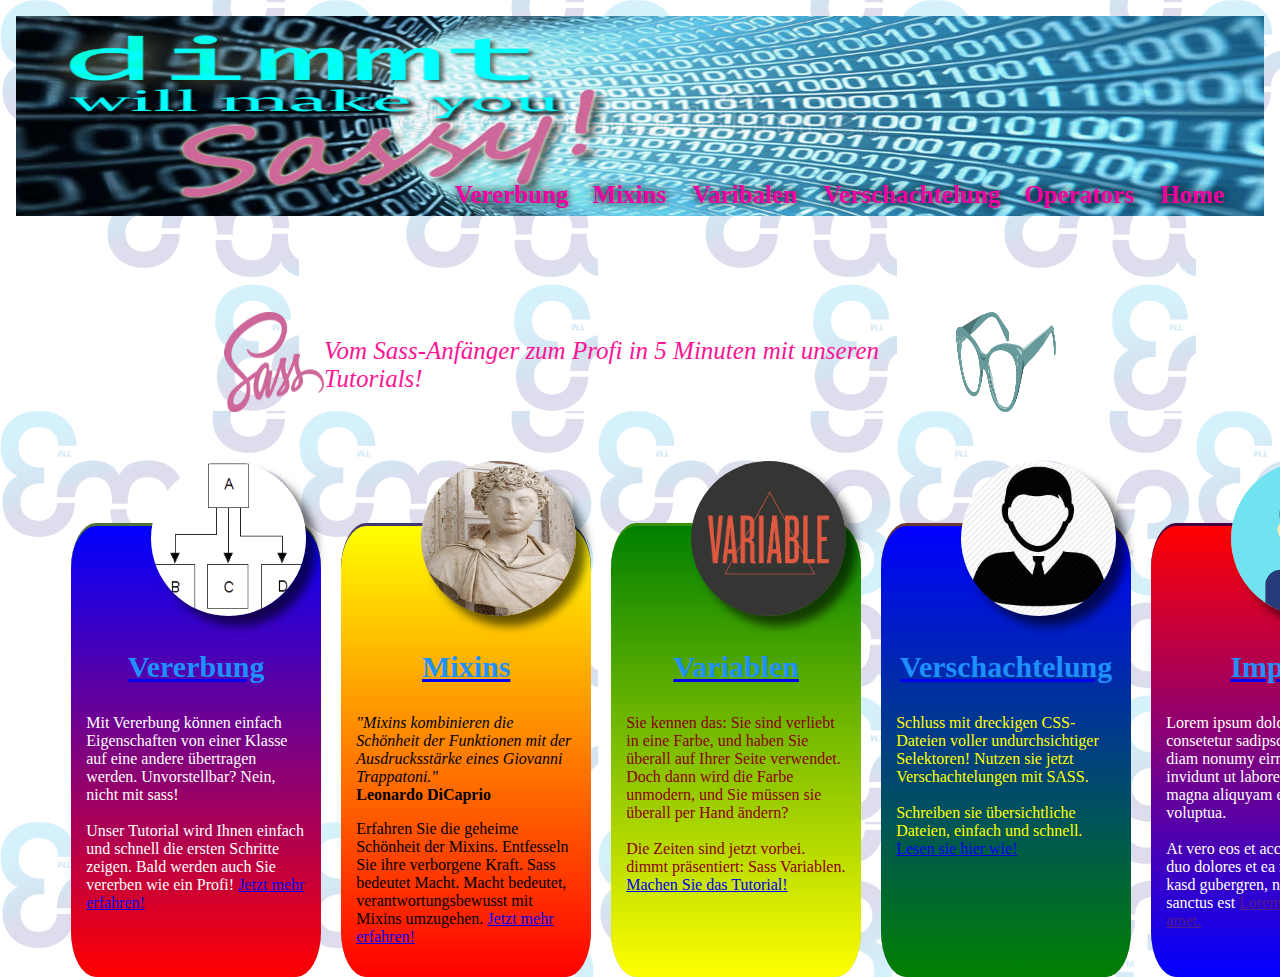
==== index.html @ 59a71060 "fixed dimmt to index.html and changed headers" ====
<!DOCTYPE html>
<html>
<head>
    <meta charset="utf-8">
    <title>dimmt-Hauptseite</title>
    <link href="css/main.css" rel="stylesheet" type="text/css">
    <link href="css/dimmt.css" rel="stylesheet" type="text/css">
    <!-- styles moved to dimmt.css (local styles) and main.css (navigation) -->
</head>
<body background="w3s.png">

<embed class="headerFrame" src="header.html" >

<div class="FotosUndText">

    <div class="imageLeft">
        <img src="img/logo_sass.png" width="100" height="100">
    </div>
    <div class="text">
        <p> Vom Sass-Anfänger zum Profi in 5 Minuten mit unseren Tutorials! </p>
    </div>
    <div class="imageRight">
        <img src="img/glasses_sass.png" width="100" height="100">
    </div>

</div>

<br>
<br><br><br><br>
<div class="container">

    <div class="Vererbung">
        <!-- use own image here -->
        <img class="authorImage" src="img/vererbung.png" alt="headImage" height="200" width="auto"/>
        <a href="subpage_Vererbung.html">
            <h3>Vererbung</h3>
        </a>
        Mit Vererbung können einfach Eigenschaften von einer Klasse auf eine andere übertragen werden. Unvorstellbar? Nein, nicht mit sass!
        <br>
        <br>
        Unser Tutorial wird Ihnen einfach und schnell die ersten Schritte zeigen. Bald werden auch Sie vererben wie ein Profi!
        
        <a href ="subpage_Vererbung.html"> Jetzt mehr erfahren!</a>
    </div>
    
    <div class="Mixins">
        <img class="authorImage" src="img/author5.jpg" alt="headImage" height="200" width="auto"/>
        <!-- </div> -->
        <a href="subpage_5.html">
            <h3>Mixins</h3>
        </a>    
        <p>
        <em>"Mixins kombinieren die Schönheit der Funktionen mit der Ausdrucksstärke eines Giovanni Trappatoni."</em><br>
        <b>Leonardo DiCaprio</b>
    </p>
    <p>
        Erfahren Sie die geheime Schönheit der Mixins. Entfesseln Sie ihre verborgene Kraft. Sass bedeutet Macht. Macht bedeutet, verantwortungsbewusst mit Mixins umzugehen. <a href="subpage_5.html">Jetzt mehr erfahren!</a>
    </p>
    
    </div>
    
    <div class="Varibalen">
        <!-- use own image here -->
        <img class="authorImage" src="img/variable.png" alt="headImage" height="200" width="auto"/>
        <a href="subpage_2.html">
            <h3>Variablen</h3>
        </a>    
        Sie kennen das: Sie sind verliebt in eine Farbe, und haben Sie überall auf Ihrer Seite verwendet. Doch dann wird die Farbe unmodern, und Sie müssen sie überall per Hand ändern?
        <br><br>
        Die Zeiten sind jetzt vorbei. dimmt präsentiert: Sass Variablen. <a href="subpage_2.html">Machen Sie das Tutorial!</a>    
    </div>

    <div class="Verschachtlung">
        <!-- use own image here -->
        <img class="authorImage" src="img/author3.jpg" alt="headImage" height="200" width="auto"/>
        <a href="nesting.html">
            <h3>Verschachtelung</h3>
        </a>    
            Schluss mit dreckigen CSS-Dateien voller undurchsichtiger Selektoren! Nutzen sie jetzt Verschachtelungen mit SASS.
            <br><br>
            Schreiben sie übersichtliche Dateien, einfach und schnell. <a href="nesting.html">Lesen sie hier wie!</a>
    </div>

    <div class="Import">
        <!-- use own image here -->
        <img class="authorImage" src="img/author4.png" alt="headImage" height="200" width="auto"/>
        <a href=".html">
            <h3>Import</h3>
        </a>    
        Lorem ipsum dolor sit amet, consetetur sadipscing elitr, sed diam nonumy eirmod tempor invidunt ut labore et dolore magna aliquyam erat, sed diam voluptua. 
        <br><br>
        At vero eos et accusam et justo duo dolores et ea rebum. Stet clita kasd gubergren, no sea takimata sanctus est <a href="">Lorem ipsum dolor sit amet.</a>

    </div>

</div>


</body>
</html>
---- css/main.css ----
body {  
        background-image: url(../img/w3s.png); 
} 

 .head a {
       
        color: rgb(201, 10, 240);
        font-size: 25px;
        font-style: italic;
    }
.head a:hover {
          color: black;
    }

 .head{
         border-bottom: 1px double rgba(12, 226, 30, 0.247);
    }

 .head nav{
        display: flex;
        justify-content: flex-end;
    }

.FotosUndText {
        display: grid;
        grid-template-columns: 1fr 2fr 1fr;
    }

.imageLeft{
    display: flex;
    justify-content: flex-end;
}

.imageRight{
    display: flex;
    justify-content: flex-start;
}

.text p{
    display: flex;
    justify-content: center;
    font-size: 25px;
    font-style: italic;
    color: deeppink;
}

.bg-image {
    background-image: url("placeholderHead.jpg");
    filter: blur(2px);
    height: 200px;
    background-position: center;
     background-repeat: no-repeat;
    background-size: cover;
}

.container div {
            border-radius: 10%;
            border-top-style:inset;
            background-color: #9ea5a2;
             }
.container{
            margin: 0 auto;
            display: grid;
            width: 90%;
            height: 400px;
            grid-template-columns: repeat(5,1fr);
            grid-gap:20px;

  }
.Vererbung{
          border-top-color: rgb(135, 197, 99);
        }

.Mixins{
            border-top-color: rgb(114, 99, 197);
        }

.Varibalen{
        border-top-color: rgb(90, 228, 10);
    }

.Verschachtlung{
        border-top-color: rgb(197, 99, 99);
    }

.Import{
        border-top-color: rgb(153, 5, 153);
    }

.headerFrame {
    width: 100%;
    height: 300px;
    /* margin-bottom: -100px; */
}
---- css/dimmt.css ----
.FotosUndText {
    display: grid;
    grid-template-columns: 1fr 2fr 1fr;
}
.imageLeft{
    display: flex;
    justify-content: flex-end;
}

.imageRight{
    display: flex;
    justify-content: flex-start;
}

.text p{
    display: flex;
    justify-content: center;
    font-size: 25px;
    font-style: italic;
    color: deeppink;
}


.bg-image {
    background-image: url("computing.jpg");
    filter: blur(2px);
    height: 200px;
    background-position: center;
    background-repeat: no-repeat;
    background-size: cover;
}

.container div {
    border-radius: 10%;
    border-top-style:inset;
    background-color: #9ea5a2;
    padding: 15px;
}

.container {
    margin: 0 auto;
    display: grid;
    width: 90%;
    height: 400px;
    grid-template-columns: repeat(5,1fr);
    grid-gap:20px;
    margin-top: 15px;
}

.container h3{
    font-size: 30px;
    color: dodgerblue;
    text-align: center;
}

.Vererbung{
    background-image: linear-gradient(blue, red);
    border-top-color: rgb(135, 197, 99);
    color: white;
}

.Mixins {
    background-image: linear-gradient(yellow, red);
    border-top-color: rgb(114, 99, 197);
}

.Varibalen {
    background-image: linear-gradient(green, yellow);
    border-top-color: rgb(90, 228, 10);
    color: darkred;
}

.Verschachtlung {
    background-image: linear-gradient(blue, green);
    border-top-color: rgb(197, 99, 99);
    color: yellow;
}

.Import {
    background-image: linear-gradient(red, blue);
    border-top-color: rgb(153, 5, 153);
    color: white;
}

.centered {
    position: absolute;
    top: 15%;
    left: 50%;
    transform: translate(-50%, -50%)
}
.centered h1{
    font-size: 100px;
    color:  rgb(245, 169, 6);
    font-style: italic;
    text-shadow: 3px 2px red;
}

.container .authorImage {
    border-radius: 50%;
    height: 155px;
    width: 155px;
    box-shadow: 10px 10px 10px rgba(0, 0, 0, 0.6);
    margin-top: -80px;
    margin-left: 65px;
    margin-right: auto;
    align-self: center;
    text-align: center;
}

.authorImage:hover{
    box-shadow: 0px 0px 20px rgba(80, 0, 0, 0.9);
}
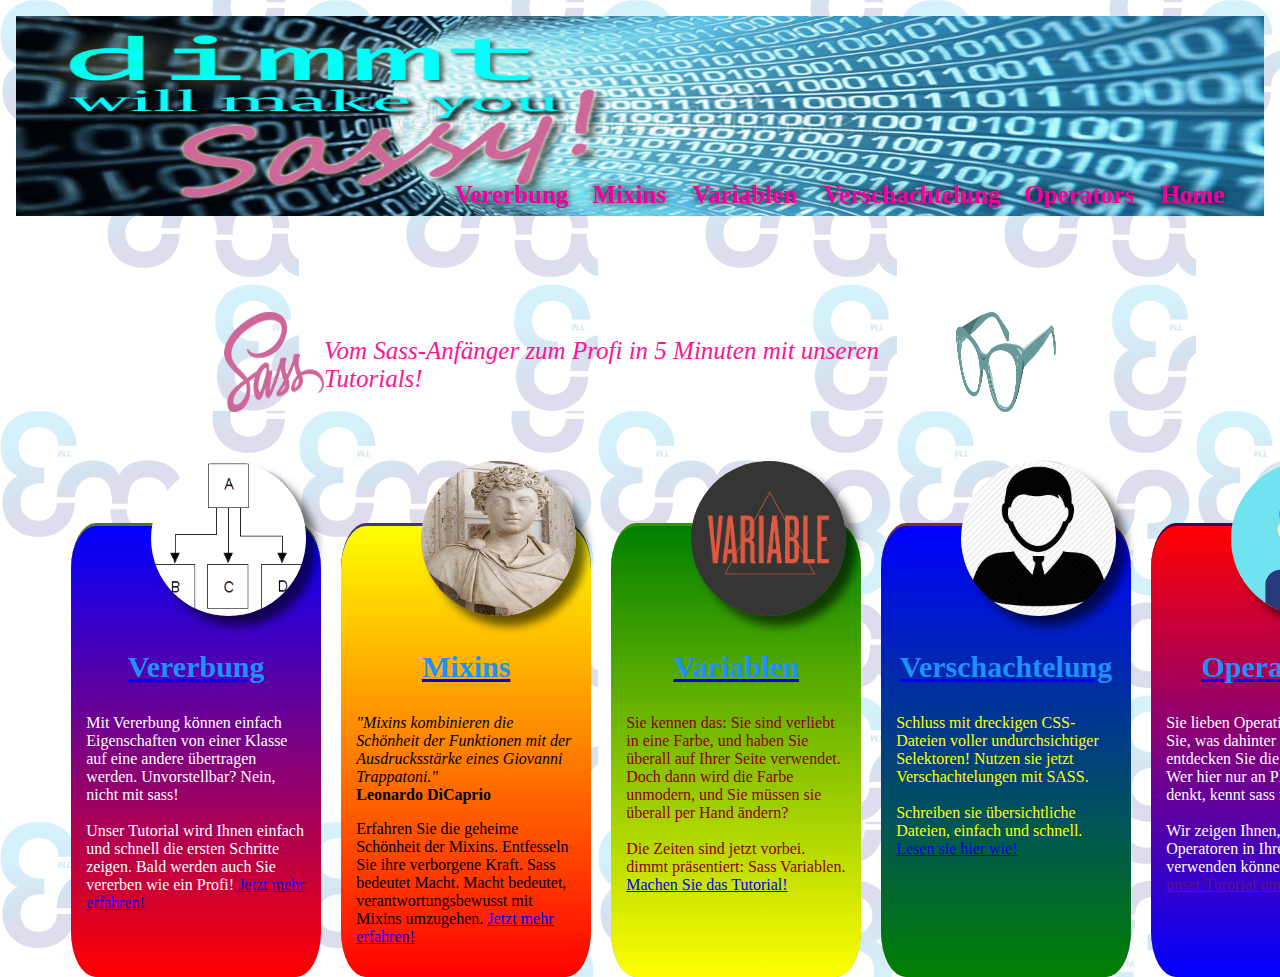
==== commit 52277bdd: "renamed dimmt.css, added operators teaser" ====
--- a/index.html
+++ b/index.html
@@ -4,7 +4,7 @@
     <meta charset="utf-8">
     <title>dimmt-Hauptseite</title>
     <link href="css/main.css" rel="stylesheet" type="text/css">
-    <link href="css/dimmt.css" rel="stylesheet" type="text/css">
+    <link href="css/index.css" rel="stylesheet" type="text/css">
     <!-- styles moved to dimmt.css (local styles) and main.css (navigation) -->
 </head>
 <body background="w3s.png">
@@ -85,11 +85,11 @@
         <!-- use own image here -->
         <img class="authorImage" src="img/author4.png" alt="headImage" height="200" width="auto"/>
         <a href=".html">
-            <h3>Import</h3>
-        </a>    
-        Lorem ipsum dolor sit amet, consetetur sadipscing elitr, sed diam nonumy eirmod tempor invidunt ut labore et dolore magna aliquyam erat, sed diam voluptua. 
+            <h3>Operatoren</h3>
+        </a> 
+        Sie lieben Operationen? Lernen Sie, was dahinter stecktm und entdecken Sie die Operatoren! Wer hier nur an Plus und Minus denkt, kennt sass nicht.
         <br><br>
-        At vero eos et accusam et justo duo dolores et ea rebum. Stet clita kasd gubergren, no sea takimata sanctus est <a href="">Lorem ipsum dolor sit amet.</a>
+        Wir zeigen Ihnen, wie Sie Operatoren in Ihren Projekten verwenden können. <a href="">Machen Sie unser Turorial umsonst!</a>
 
     </div>
 
--- a/css/index.css
+++ b/css/index.css
@@ -0,0 +1,112 @@
+.FotosUndText {
+    display: grid;
+    grid-template-columns: 1fr 2fr 1fr;
+}
+.imageLeft{
+    display: flex;
+    justify-content: flex-end;
+}
+
+.imageRight{
+    display: flex;
+    justify-content: flex-start;
+}
+
+.text p{
+    display: flex;
+    justify-content: center;
+    font-size: 25px;
+    font-style: italic;
+    color: deeppink;
+}
+
+
+.bg-image {
+    background-image: url("computing.jpg");
+    filter: blur(2px);
+    height: 200px;
+    background-position: center;
+    background-repeat: no-repeat;
+    background-size: cover;
+}
+
+.container div {
+    border-radius: 10%;
+    border-top-style:inset;
+    background-color: #9ea5a2;
+    padding: 15px;
+}
+
+.container {
+    margin: 0 auto;
+    display: grid;
+    width: 90%;
+    height: 400px;
+    grid-template-columns: repeat(5,1fr);
+    grid-gap:20px;
+    margin-top: 15px;
+}
+
+.container h3{
+    font-size: 30px;
+    color: dodgerblue;
+    text-align: center;
+}
+
+.Vererbung{
+    background-image: linear-gradient(blue, red);
+    border-top-color: rgb(135, 197, 99);
+    color: white;
+}
+
+.Mixins {
+    background-image: linear-gradient(yellow, red);
+    border-top-color: rgb(114, 99, 197);
+}
+
+.Varibalen {
+    background-image: linear-gradient(green, yellow);
+    border-top-color: rgb(90, 228, 10);
+    color: darkred;
+}
+
+.Verschachtlung {
+    background-image: linear-gradient(blue, green);
+    border-top-color: rgb(197, 99, 99);
+    color: yellow;
+}
+
+.Import {
+    background-image: linear-gradient(red, blue);
+    border-top-color: rgb(153, 5, 153);
+    color: white;
+}
+
+.centered {
+    position: absolute;
+    top: 15%;
+    left: 50%;
+    transform: translate(-50%, -50%)
+}
+.centered h1{
+    font-size: 100px;
+    color:  rgb(245, 169, 6);
+    font-style: italic;
+    text-shadow: 3px 2px red;
+}
+
+.container .authorImage {
+    border-radius: 50%;
+    height: 155px;
+    width: 155px;
+    box-shadow: 10px 10px 10px rgba(0, 0, 0, 0.6);
+    margin-top: -80px;
+    margin-left: 65px;
+    margin-right: auto;
+    align-self: center;
+    text-align: center;
+}
+
+.authorImage:hover{
+    box-shadow: 0px 0px 20px rgba(80, 0, 0, 0.9);
+}
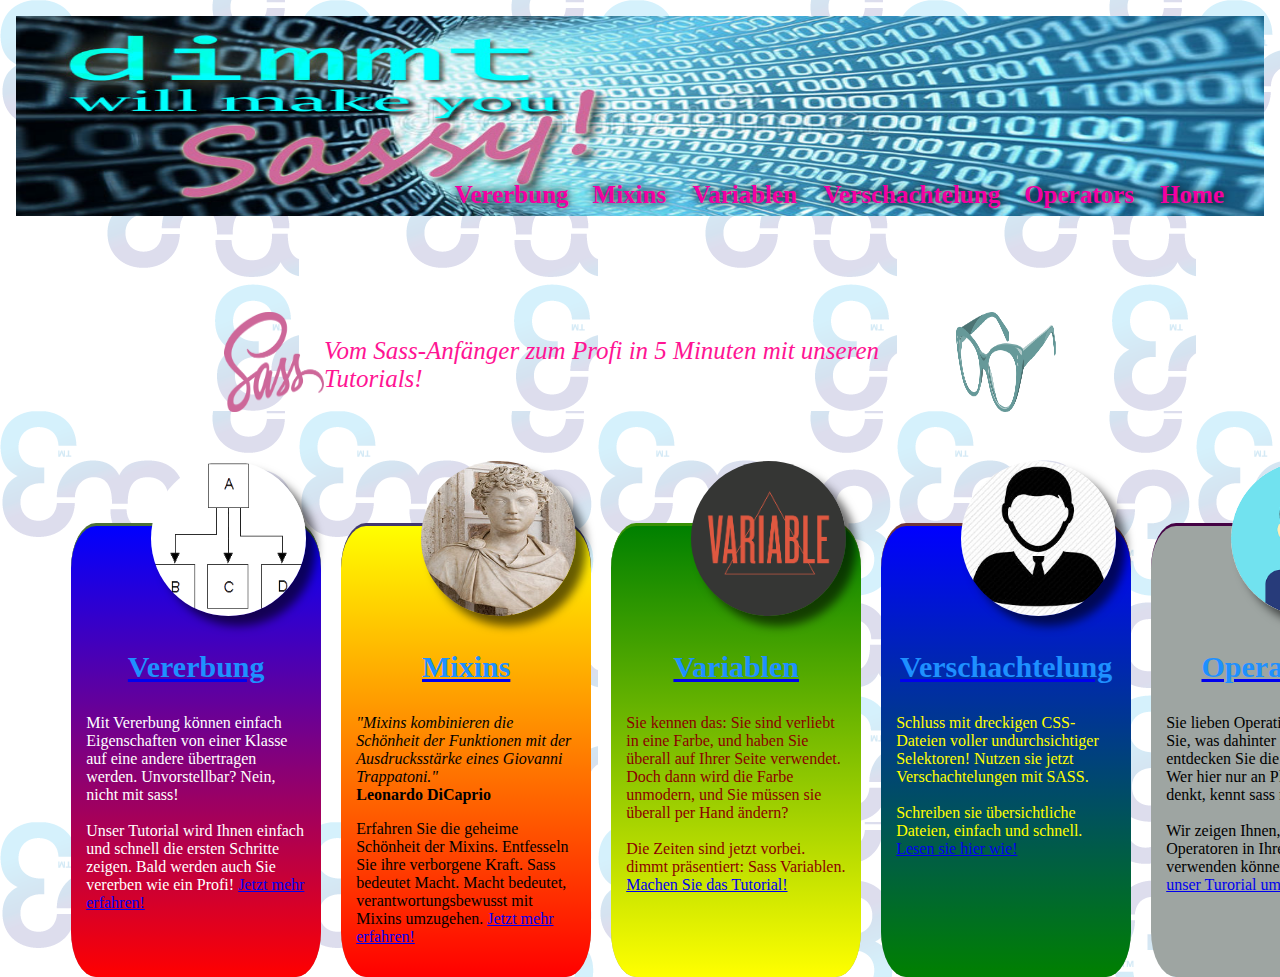
==== commit 773789f2: "Minor link fixes, removed documentation from repository" ====
--- a/index.html
+++ b/index.html
@@ -84,12 +84,12 @@
     <div class="Import">
         <!-- use own image here -->
         <img class="authorImage" src="img/author4.png" alt="headImage" height="200" width="auto"/>
-        <a href=".html">
+        <a href="subpage_3.html">
             <h3>Operatoren</h3>
         </a> 
         Sie lieben Operationen? Lernen Sie, was dahinter stecktm und entdecken Sie die Operatoren! Wer hier nur an Plus und Minus denkt, kennt sass nicht.
         <br><br>
-        Wir zeigen Ihnen, wie Sie Operatoren in Ihren Projekten verwenden können. <a href="">Machen Sie unser Turorial umsonst!</a>
+        Wir zeigen Ihnen, wie Sie Operatoren in Ihren Projekten verwenden können. <a href="subpage_3.html">Machen Sie unser Turorial umsonst!</a>
 
     </div>
 
--- a/css/index.css
+++ b/css/index.css
@@ -76,7 +76,7 @@
     color: yellow;
 }
 
-.Import {
+.operator {
     background-image: linear-gradient(red, blue);
     border-top-color: rgb(153, 5, 153);
     color: white;
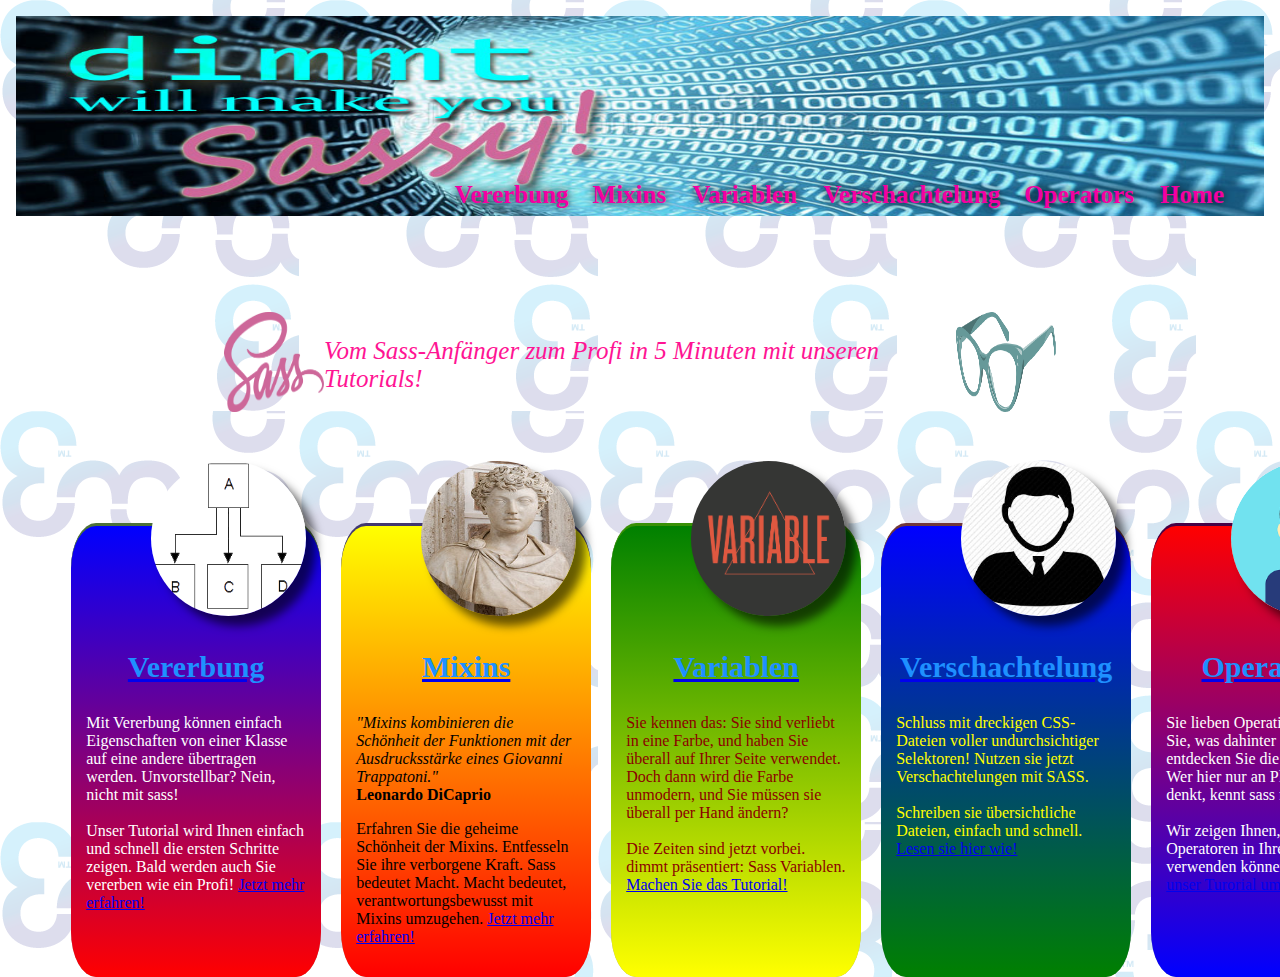
==== commit fe5579bc: "Merge branch 'master' of https://github.com/dabo7847/dimmt" ====
--- a/index.html
+++ b/index.html
@@ -81,7 +81,7 @@
             Schreiben sie übersichtliche Dateien, einfach und schnell. <a href="nesting.html">Lesen sie hier wie!</a>
     </div>
 
-    <div class="Import">
+    <div class="operator">
         <!-- use own image here -->
         <img class="authorImage" src="img/author4.png" alt="headImage" height="200" width="auto"/>
         <a href="subpage_3.html">
